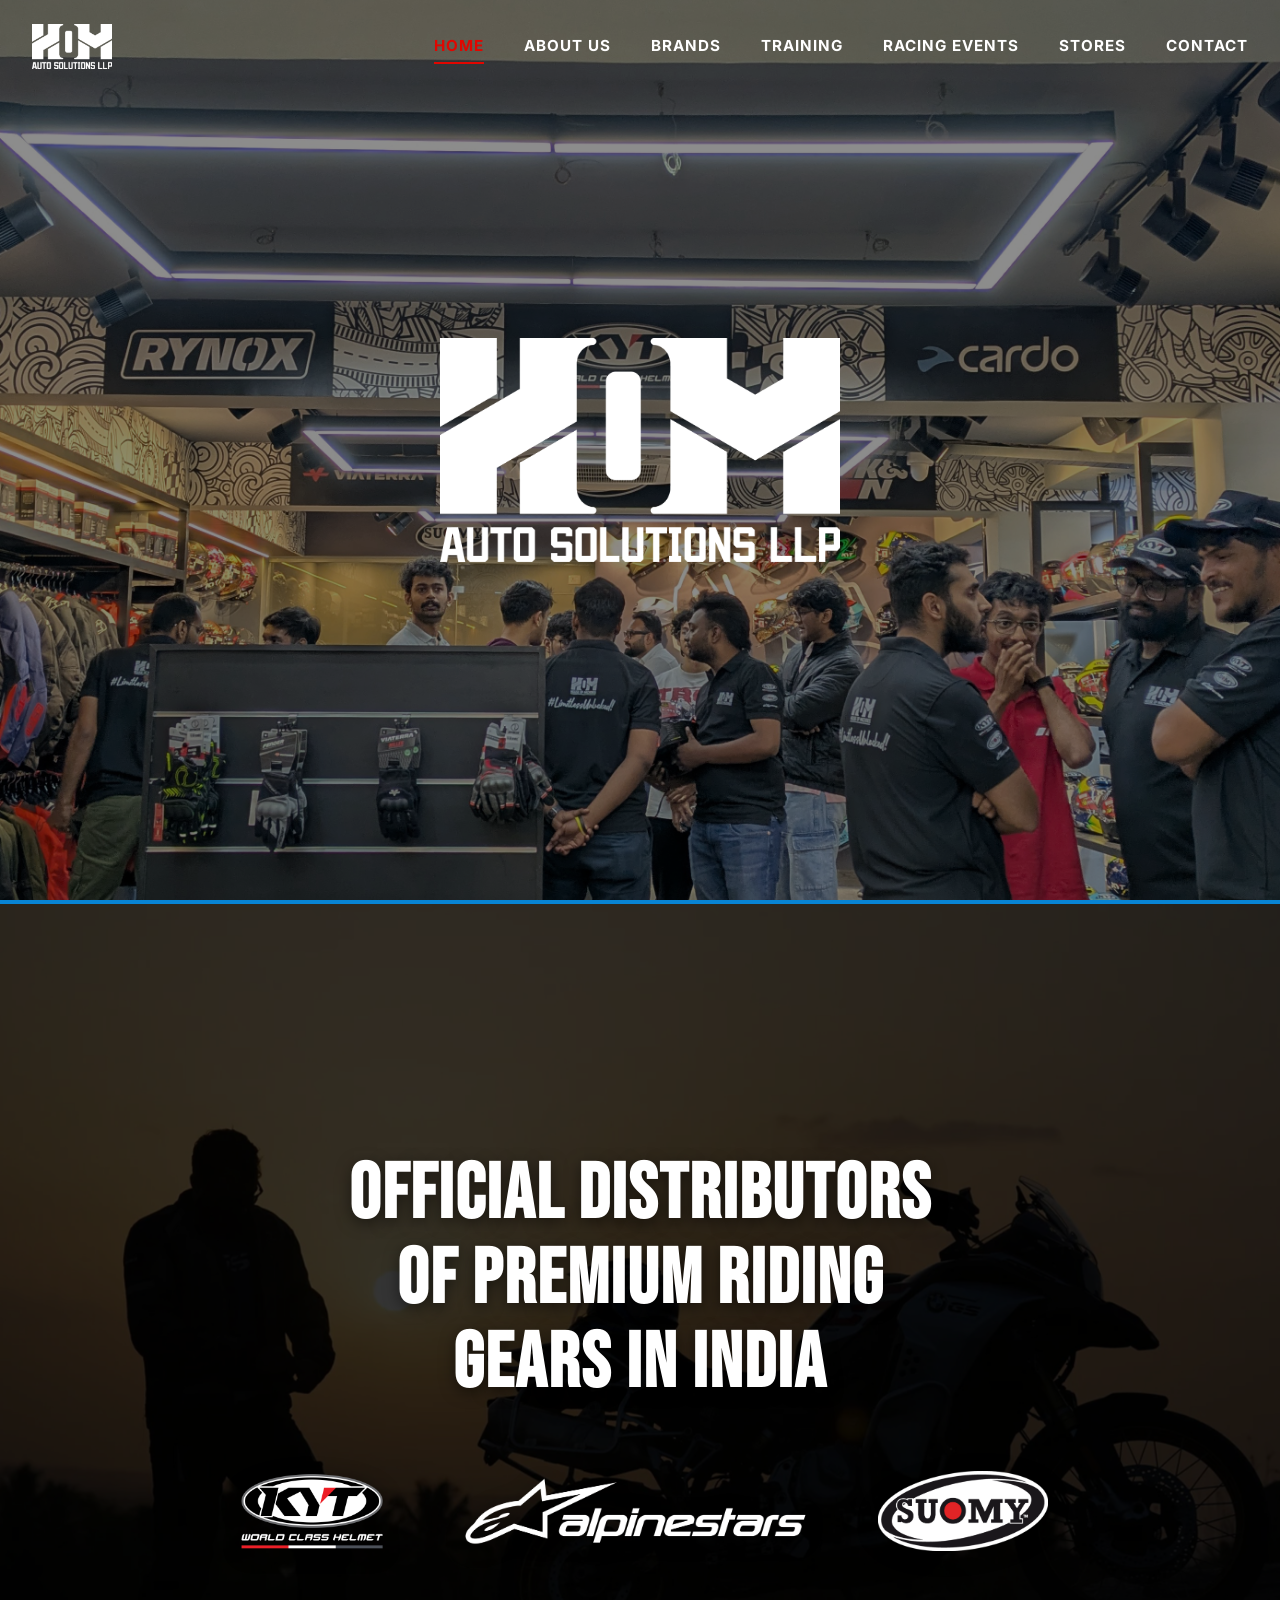
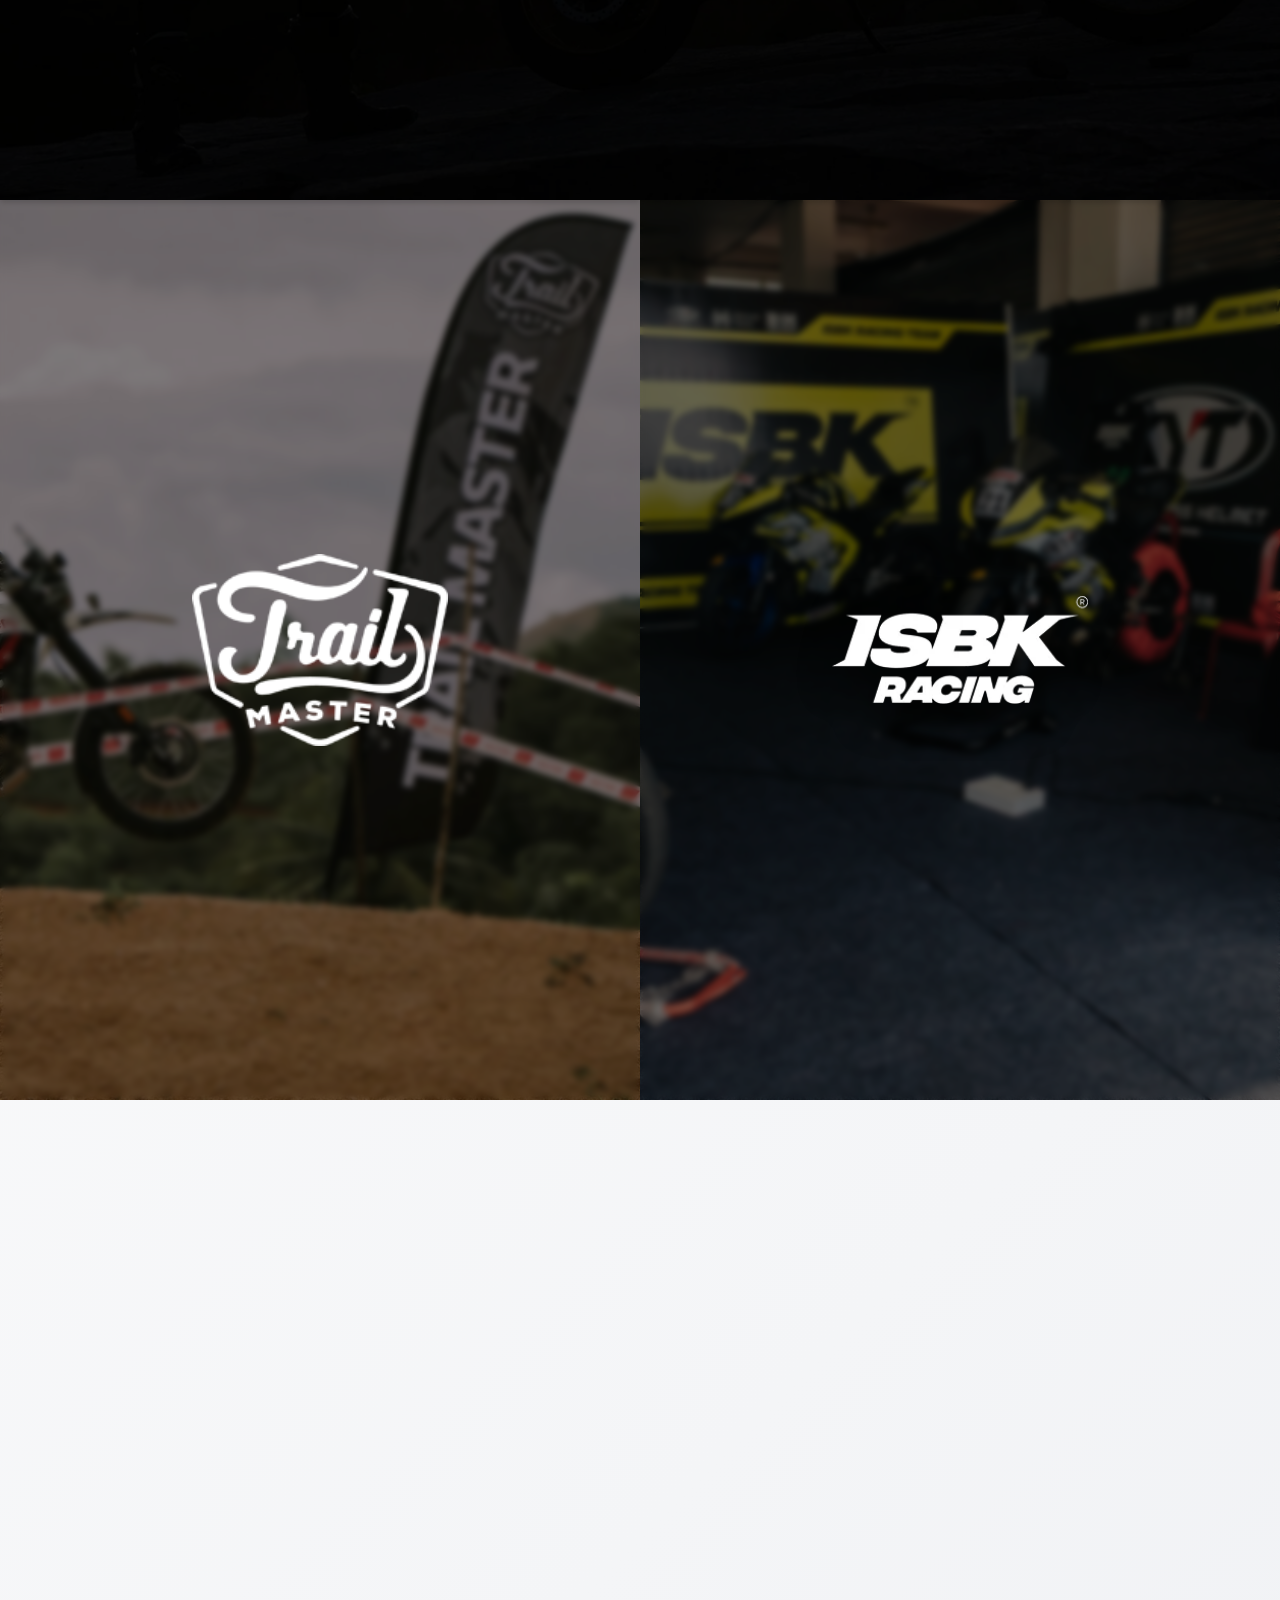
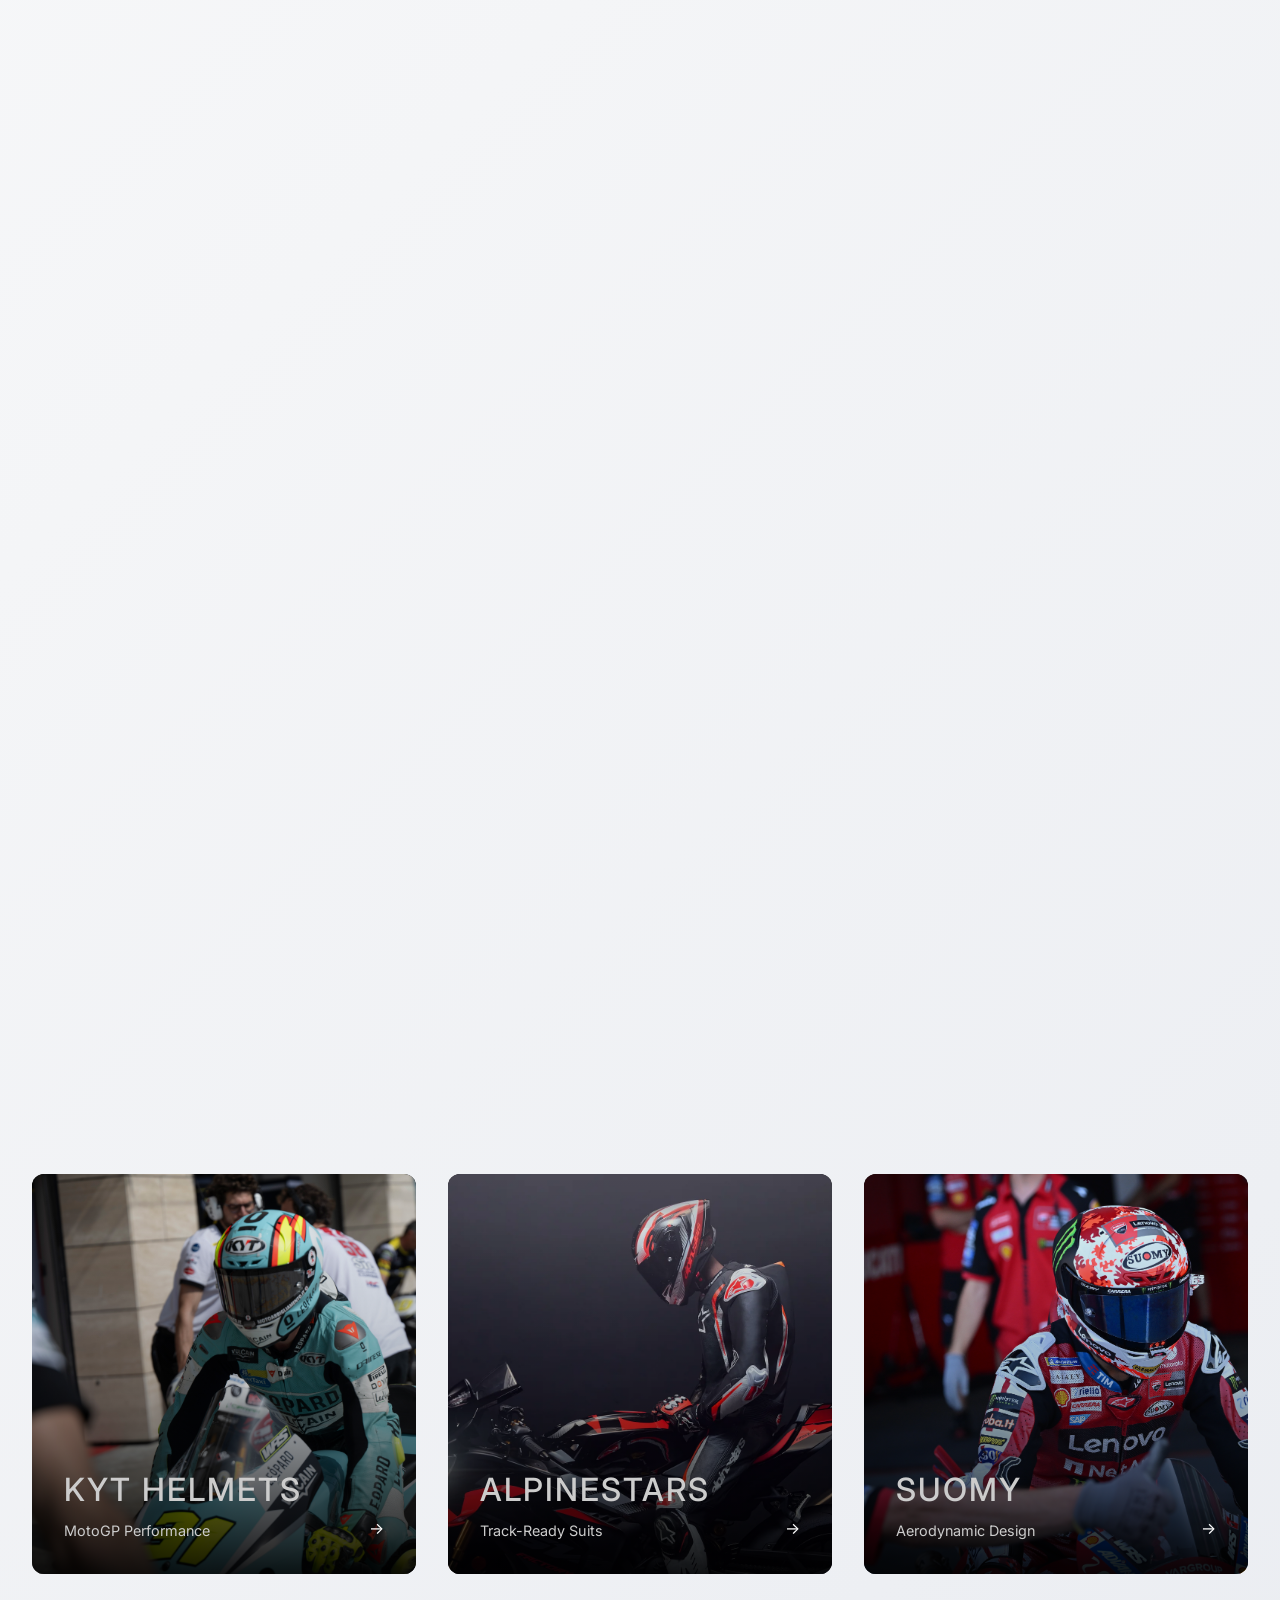
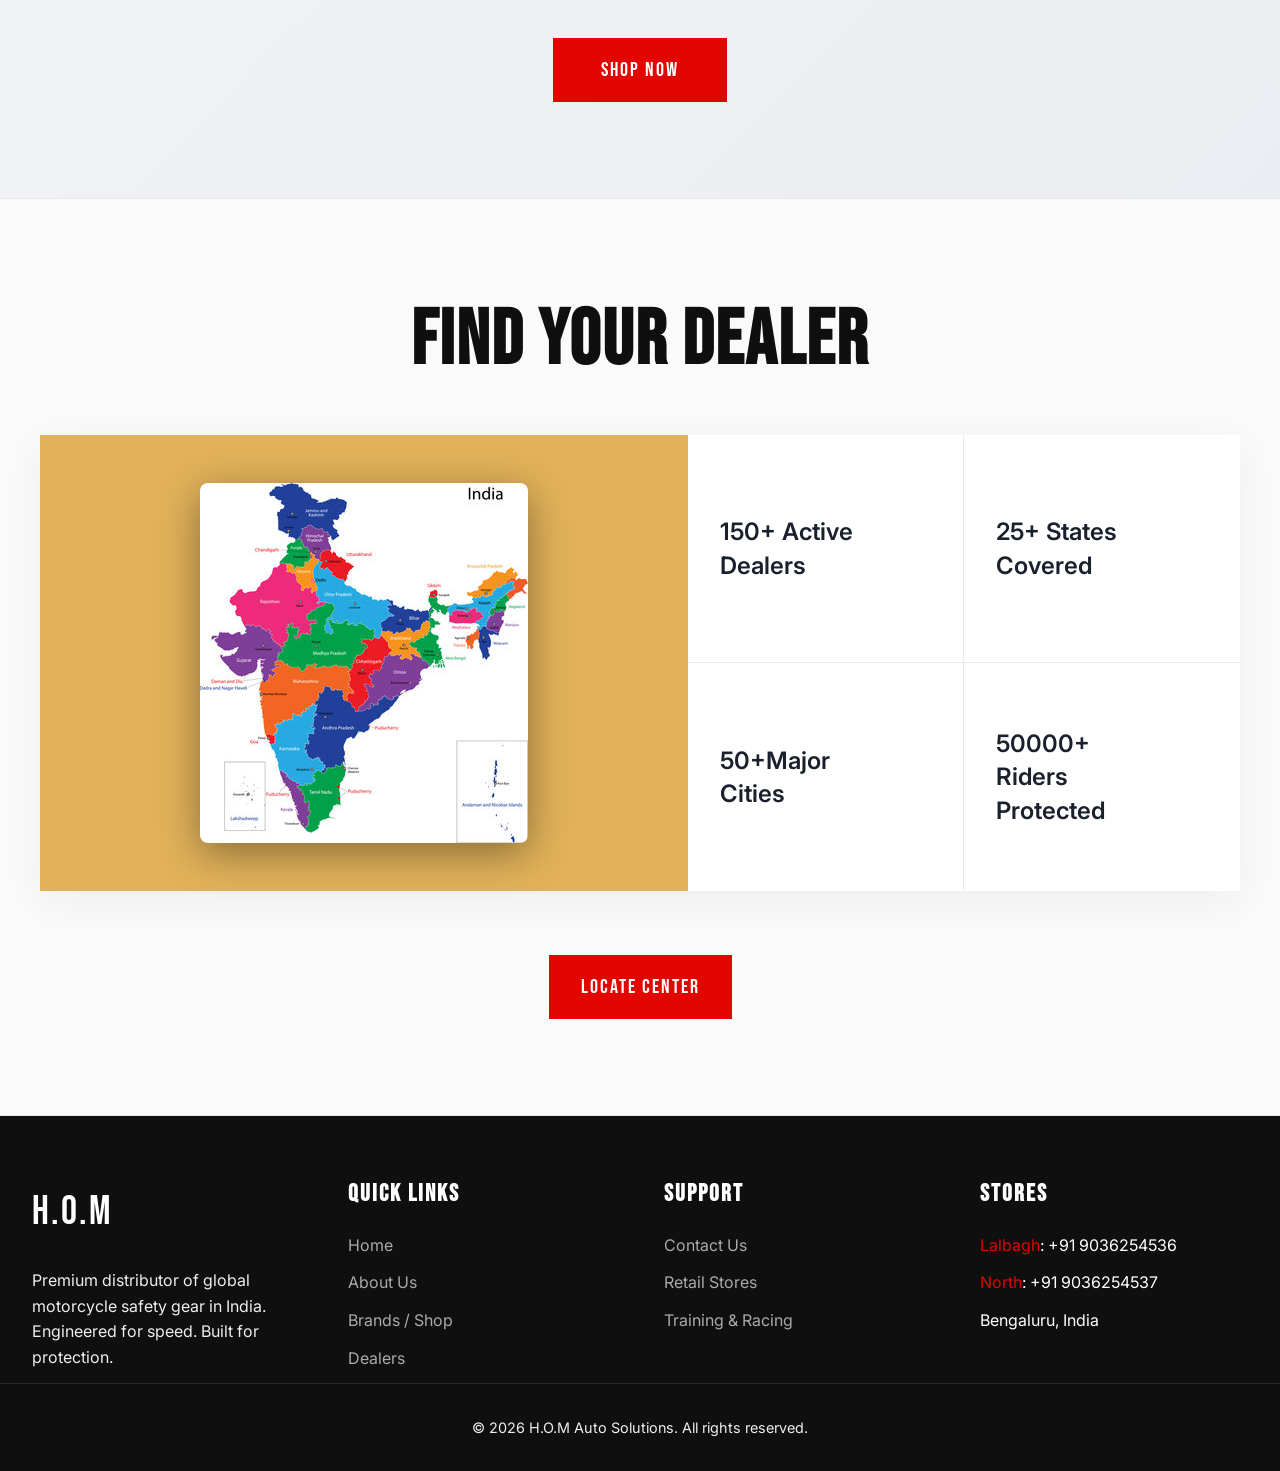
==== index.html @ 3425c8d1 "Initial HOM website upload" ====
<!DOCTYPE html>
<html lang="en">

<head>
  <meta charset="UTF-8">
  <meta name="viewport" content="width=device-width, initial-scale=1.0">
  <title>Premium Motorcycle Helmets & Riding Gear India | H.O.M Auto Solutions</title>
  <meta name="description"
    content="Official distributors of KYT helmets, Alpinestars gear, and premium motorcycle equipment in India.">
  <link rel="stylesheet" href="styles.css">
  <style>
    /* Exact Screenshot Clone Sections */

    /* 1. Hero / Store Image */
    .sc-hero {
      position: relative;
      height: 100vh;
      width: 100%;
      background: url('images/lalbagh.jpg') center/cover no-repeat;
      display: flex;
      align-items: center;
      justify-content: center;
    }

    .sc-hero::before {
      content: '';
      position: absolute;
      inset: 0;
      background: rgba(0, 0, 0, 0.45);
      /* Overlay */
    }

    .sc-hero-logo {
      position: relative;
      z-index: 2;
      width: clamp(200px, 40vw, 400px);
      animation: fadeIn 1s ease-out;
    }

    /* 2. Brand Statement */
    .sc-brand-statement {
      position: relative;
      height: 100vh;
      width: 100%;
      background: url('images/HP.jpg') center/cover no-repeat;
      display: flex;
      align-items: center;
      justify-content: center;
      flex-direction: column;
      border-top: 4px solid #0884d4;
      /* Small border matching image if needed, or omit. I'll omit to keep it clean, or use blue as seen in screenshot? Wait, blue border in screenshot 2? No, that's just the selection box of the screenshot tool. */
    }

    .sc-brand-statement::before {
      content: '';
      position: absolute;
      inset: 0;
      background: rgba(0, 0, 0, 0.795);
    }

    .sc-brand-content {
      position: relative;
      z-index: 2;
      text-align: center;
      padding: 0 2rem;
      width: 100%;
    }

    .sc-brand-content h2 {
      font-size: clamp(2.5rem, 6vw, 6rem);
      color: var(--pure-white);
      line-height: 1.1;
      margin-bottom: 4rem;
      text-shadow: 0 4px 15px rgba(0, 0, 0, 0.5);
    }

    .sc-brand-logos {
      display: flex;
      justify-content: center;
      align-items: center;
      gap: 4rem;
      flex-wrap: wrap;
    }

    .sc-brand-logos img {
      height: clamp(40px, 8vw, 80px);
      object-fit: contain;
      filter: drop-shadow(0 4px 10px rgba(0, 0, 0, 0.4));
    }

    /* 3. Split Features */
    .sc-split {
      position: relative;
      height: 100vh;
      width: 100%;
      display: grid;
      grid-template-columns: 1fr 1fr;
    }

    .sc-split-half {
      position: relative;
      background-size: cover;
      background-position: center;
      display: flex;
      align-items: center;
      justify-content: center;
    }

    .sc-split-half::before {
      content: '';
      position: absolute;
      inset: 0;
      background: rgba(0, 0, 0, 0.475);
      backdrop-filter: blur(3px);
    }

    /* Since the images themselves have the logos burned in, we just set the background */
    .sc-item-link {
      position: absolute;
      inset: 0;
      z-index: 5;
      display: flex;
      flex-direction: column;
      align-items: center;
      justify-content: center;
      text-decoration: none;
      transition: all 0.4s ease;
    }

    .sc-item-logo {
      width: clamp(150px, 20vw, 300px);
      height: auto;
      object-fit: contain;
      transition: transform 0.4s ease;
      filter: drop-shadow(0 10px 20px rgba(0, 0, 0, 0.5));
    }

    .sc-item-link:hover .sc-item-logo {
      transform: scale(1.1);
    }

    .sc-item-text {
      font-family: 'Bebas Neue', cursive;
      font-size: clamp(2rem, 5vw, 4rem);
      color: var(--pure-white);
      letter-spacing: 5px;
      text-transform: uppercase;
      text-shadow: 0 5px 15px rgba(0, 0, 0, 0.8);
      padding: 1rem 2rem;
      border: 2px solid var(--pure-white);
      transition: all 0.4s ease;
    }

    .sc-item-link:hover .sc-item-text {
      background: var(--pure-white);
      color: var(--matte-black);
      transform: scale(1.05);
    }

    .sc-split-half:hover::before {
      background: rgba(0, 0, 0, 0.6);
    }




    @media (max-width: 768px) {
      .sc-split {
        grid-template-columns: 1fr;
        height: auto;
      }

      .sc-split-half {
        height: 50vh;
      }

      .sc-brand-logos {
        gap: 2rem;
      }
    }

    /* Light Theme Below Sections */
    .light-divider {
      text-align: center;
      padding: 4rem 0 0;
    }

    .info-grid {
      display: grid;
      grid-template-columns: repeat(auto-fit, minmax(300px, 1fr));
      gap: 3rem;
      margin-top: 3rem;
    }

    @keyframes fadeIn {
      from {
        opacity: 0;
        transform: translateY(20px);
      }

      to {
        opacity: 1;
        transform: translateY(0);
      }
    }
  </style>
</head>

<body>

  <div id="header-placeholder"></div>


  <!-- SECTION 1: HERO (From Screenshot 1) -->
  <section class="sc-hero">
    <img src="images/hom_logo.png" alt="House of Machines" class="sc-hero-logo">
  </section>

  <!-- SECTION 2: BRAND STATEMENT (From Screenshot 2) -->
  <section class="sc-brand-statement">
    <div class="container sc-brand-content reveal">
      <h2>OFFICIAL DISTRIBUTORS<br>OF PREMIUM RIDING<br>GEARS IN INDIA</h2>

      <div class="sc-brand-logos">
        <img src="images/kyt.png" alt="KYT">
        <img src="images/ALPINESTARS-WHT (1).png" alt="Alpinestars">
        <img src="images/suomylogo.png" alt="Suomy">
      </div>
    </div>
  </section>

  <!-- SECTION 3: SPLIT FEATURES (From Screenshot 3) -->
  <section class="sc-split reveal">
    <div class="sc-split-half" style="background-image: url('images/tm.webp');">
      <a href="https://trailmaster.in/" target="_blank" class="sc-item-link">
        <img style="filter: invert();" src="images/trail-master-logo.webp" alt="Trail Master" class="sc-item-logo">
      </a>
    </div>
    <div class="sc-split-half" style="background-image: url('images/Isbkpit.jpg');">
      <a href="https://isbkracing.com/" target="_blank" class="sc-item-link">
        <img src="images/isbk-logo.webp" alt="ISBK Racing" class="sc-item-logo">
      </a>
    </div>
  </section>

  <!-- SECTION 4: IMPORTED BRANDS (White Background) -->
  <section class="premium-white-section section-padding reveal" style="background-color: var(--pure-white);">
    <div class="container">
      <div
        style="display: flex; justify-content: space-between; align-items: flex-end; margin-bottom: 4rem; border-bottom: 1px solid rgba(0,0,0,0.1); padding-bottom: 1rem;">
        <h2 class="section-title" style="margin: 0; text-align: left;">Imported Brands</h2>
        <a href="brands.html" class="arrow-link"
          style="color: var(--matte-black); font-weight: 600; text-transform: uppercase; letter-spacing: 2px;">View All
          Models &rarr;</a>
      </div>

      <div class="sleek-brands-grid">
        <div class="sleek-brand-card">
          <div
            style="height: 120px; display: flex; align-items: center; justify-content: flex-start; margin-bottom: 2rem;">
            <!-- Since KYT logo is already black, remove filters so it shows properly on white -->
            <img src="images/kyt.png" alt="KYT" style="height: 60px;">
          </div>
          <h4 style="font-size: 1.5rem; margin-bottom: 0.5rem; text-transform: uppercase; letter-spacing: 1px;">KYT
            Helmets</h4>
          <p style="color: var(--grey-text); margin-bottom: 2rem;">World Class Protection</p>
          <a target="_blank" href="https://houseofmachines.in/collections/kyt" class="arrow-link minimalist-link">Shop
            Now
            <span>&rarr;</span></a>
        </div>

        <div class="sleek-brand-card">
          <div
            style="height: 120px; display: flex; align-items: center; justify-content: flex-start; margin-bottom: 2rem;">
            <!-- ALPINESTARS WHT is white, so invert it to black -->
            <img src="images/ALPINESTARS-WHT (1).png" alt="Alpinestars" style="height: 60px; filter: invert(1);">
          </div>
          <h4 style="font-size: 1.5rem; margin-bottom: 0.5rem; text-transform: uppercase; letter-spacing: 1px;">
            Alpinestars</h4>
          <p style="color: var(--grey-text); margin-bottom: 2rem;">High Performance Racing Gear</p>
          <a target="_blank" href="https://houseofmachines.in/collections/alpinestars"
            class="arrow-link minimalist-link">Shop Now
            <span>&rarr;</span></a>
        </div>

        <div class="sleek-brand-card">
          <div
            style="height: 120px; display: flex; align-items: center; justify-content: flex-start; margin-bottom: 2rem;">
            <!-- Suomy logo is already black, remove filters -->
            <img src="images/suomylogo.png" alt="Suomy" style="height: 60px;">
          </div>
          <h4 style="font-size: 1.5rem; margin-bottom: 0.5rem; text-transform: uppercase; letter-spacing: 1px;">Suomy
          </h4>
          <p style="color: var(--grey-text); margin-bottom: 2rem;">Italian Aerodynamics</p>
          <a href="#" class="arrow-link minimalist-link">Coming Soon <span>&rarr;</span></a>
        </div>
      </div>
    </div>
  </section>

  <!-- SECTION 5: PRODUCT SHOWCASE (Dark Background) -->
  <section class="premium-dark-section reveal" style="background-color: var(--matte-black); color: var(--pure-white);">
    <div class="showcase-container">
      <div class="showcase-image" style="background-image: url('images/R1R.png');"></div>
      <div class="showcase-content">
        <div style="max-width: 500px;">
          <p
            style="color: var(--racing-red); font-weight: 600; letter-spacing: 2px; text-transform: uppercase; margin-bottom: 1rem;">
            Featured Model</p>
          <h2 class="heading-lg text-white" style="margin-bottom: 1rem;">R1R</h2>
          <p style="color: #aaaaaa; font-size: 1.1rem; line-height: 1.8; margin-bottom: 2.5rem;">Uncompromising track
            performance tailored for the street. Experience our latest drop of MotoGP certified protection gear,
            engineered to push the boundaries of aerodynamics and safety.</p>
          <a href="brands.html" class="btn btn-outline-white" style="padding: 1rem 3rem;">Build Yours</a>
        </div>
      </div>
    </div>
  </section>

  <!-- LIGHT THEME REMAINDER SECTIONS -->
  <div class="light-divider container reveal" style="text-align: center; padding: 6rem 0 2rem;">
    <h2 class="heading-lg">Discover <span class="text-red">Your Gear</span></h2>
  </div>

  <section class="container reveal" style="padding-bottom: 6rem;">
    <div class="discover-grid">

      <!-- KYT Discover Card -->
      <div class="discover-card">
        <div class="discover-bg" style="background-image: url('images/kyt-ecom.jpg');"></div>
        <div class="discover-overlay"></div>
        <div class="discover-content">
          <div class="discover-text">
            <h3 style=" color: #ccc; font-size: 2rem;">KYT Helmets</h3>
            <p style="color: #ccc; font-size: 0.9rem;">MotoGP Performance</p>
          </div>
          <a target="_blank" href="https://houseofmachines.in/collections/kyt">&rarr;</a>
        </div>
      </div>

      <!-- Alpinestars Discover Card -->
      <div class="discover-card">
        <!-- User mentioned they will add specific product photos later. Using existing placeholders -->
        <div class="discover-bg" style="background-image: url('images/alpinestar-ecom.webp');"></div>
        <div class="discover-overlay"></div>
        <div class="discover-content">
          <div class="discover-text">
            <h3 style=" color: #ccc; font-size: 2rem;">Alpinestars</h3>
            <p style=" color: #ccc; font-size: 0.9rem;">Track-Ready Suits</p>
          </div>
          <a target="_blank" href="https://houseofmachines.in/collections/alpinestars">&rarr;</a>
        </div>
      </div>

      <!-- Suomy Discover Card -->
      <div class="discover-card">
        <div class="discover-bg" style="background-image: url('images/suomy-ecom.jpg');"></div>
        <div class="discover-overlay"></div>
        <div class="discover-content">
          <div class="discover-text">
            <h3 style=" color: #ccc; font-size: 2rem;">Suomy</h3>
            <p style="color: #ccc; font-size: 0.9rem;">Aerodynamic Design</p>
          </div>
          <a href="#">&rarr;</a>
        </div>
      </div>

    </div>

    <!-- Shop Now Button Link to E-Comm -->
    <div style="text-align: center; margin-top: 4rem;">
      <a target="_blank" href="https://houseofmachines.in" class="btn btn-primary" style="padding: 1rem 3rem;">Shop
        Now</a>
      <!-- <p style="color: var(--grey-text); font-size: 0.9rem; margin-top: 1rem;">Directs to official HOM E-Commerce
        platform</p> -->
    </div>
  </section>

  <!-- SECTION 6: DEALER NETWORK (Map Grid) -->
  <section class="dealer-map-section section-padding reveal">
    <div class="container" style="text-align: center; margin-bottom: 3rem;">
      <h2 class="heading-lg" style="color: var(--matte-black);">Find Your Dealer</h2>
    </div>
    <div class="dealer-map-container">
      <div class="dealer-map-left">
        <!-- Placeholder for map image; user will likely supply specific map screenshot later -->
        <img src="images/India-locator-map.jpg" alt="India Dealer Map"
          style="border-radius: 8px; max-height: 400px; object-fit: cover;">
      </div>
      <div class="dealer-stats-grid">
        <div class="dealer-stat-box">
          <h4>150+ Active<br>Dealers</h4>
        </div>
        <div class="dealer-stat-box">
          <h4>25+ States<br>Covered</h4>
        </div>
        <div class="dealer-stat-box">
          <h4>50+Major<br>Cities</h4>
        </div>
        <div class="dealer-stat-box">
          <h4>50000+<br>Riders<br>Protected</h4>
        </div>
      </div>
    </div>
    <div style="text-align: center; margin-top: 4rem;">
      <a target="_blank" href="https://kytindia.com/store-locator" class="btn btn-primary">Locate Center</a>
    </div>
  </section>

  <!-- Footer -->
  <div id="footer-placeholder"></div>

  <script src="script.js"></script>
</body>

</html>
---- styles.css ----
/* 
 * H.O.M Auto Solutions Global Styles (Light Theme)
 * Colors: Light Gradient Background, Matte Black (#0F0F0F), Racing Red (#E10600), Pure White (#FFFFFF)
 * Typography: Bebas Neue (Headers), Inter (Body)
 */

@import url('https://fonts.googleapis.com/css2?family=Bebas+Neue&family=Inter:wght@300;400;500;600;700;800&display=swap');

:root {
  --light-bg: linear-gradient(135deg, #ffffff 0%, #f4f5f7 50%, #e6e9ef 100%);
  --matte-black: #0F0F0F;
  --racing-red: #E10600;
  --pure-white: #FFFFFF;
  --light-card: #FFFFFF;
  --carbon-grey: #111111;
  --border-color: rgba(0, 0, 0, 0.08);
  --grey-text: #555555;
  --transition-speed: 0.3s;
}

* {
  margin: 0;
  padding: 0;
  box-sizing: border-box;
}

html {
  scroll-behavior: smooth;
  font-family: 'Inter', sans-serif;
}

body {
  background: var(--light-bg);
  color: var(--matte-black);
  line-height: 1.6;
  overflow-x: hidden;
  min-height: 100vh;
}

a {
  text-decoration: none;
  color: inherit;
}

ul {
  list-style: none;
}

img {
  max-width: 100%;
  height: auto;
  display: block;
}

/* Typography Utilities */
h1,
h2,
h3,
h4,
h5,
h6,
.font-heading {
  font-family: 'Bebas Neue', cursive;
  text-transform: uppercase;
  letter-spacing: 2px;
  line-height: 1.2;
  color: var(--matte-black);
}

.text-red {
  color: var(--racing-red) !important;
}

.text-white {
  color: var(--pure-white) !important;
}

.text-grey {
  color: var(--grey-text) !important;
}

.text-black {
  color: var(--matte-black) !important;
}

.heading-xl {
  font-size: clamp(3.5rem, 8vw, 8.5rem);
  line-height: 1;
}

@media (max-width: 768px) {
  .heading-xl {
    font-size: clamp(2.5rem, 10vw, 3.8rem);
  }
}

.heading-lg {
  font-size: clamp(3rem, 6vw, 5.5rem);
}

.heading-md {
  font-size: clamp(2rem, 4.5vw, 3.5rem);
}

.section-title {
  font-family: 'Bebas Neue', cursive;
  font-size: clamp(2.5rem, 5vw, 4rem);
  text-transform: uppercase;
  letter-spacing: 3px;
  margin-bottom: 1rem;
  text-align: center;
}

/* Layout Utilities */
.container {
  width: 100%;
  max-width: 1440px;
  margin: 0 auto;
  padding: 0 2rem;
}

.section-padding {
  padding: 6rem 0;
}

@media (max-width: 768px) {
  .section-padding {
    padding: 4rem 0;
  }
}

/* Page Hero For Subpages */
.page-hero {
  position: relative;
  min-height: 60vh;
  width: 100%;
  background-size: cover;
  background-position: center;
  display: flex;
  align-items: center;
  justify-content: center;
  text-align: center;
  padding: 120px 0 80px;
}

.page-hero::before {
  content: '';
  position: absolute;
  inset: 0;
  background: rgba(0, 0, 0, 0.6);
  /* Dark overlay */
}

.page-hero-content {
  position: relative;
  z-index: 2;
  padding: 0 2rem;
  width: 100%;
  max-width: 1000px;
}

@media (max-width: 768px) {
  .page-hero {
    min-height: 80vh;
    padding: 140px 0 60px;
  }

  .page-hero-content {
    padding: 0 1.5rem;
    text-align: left;
  }

  .page-hero-content .btn {
    padding: 0.8rem 2rem;
    font-size: 1.1rem;
  }
}

.page-hero-content p {
  color: rgba(255, 255, 255, 0.8) !important;
  margin-top: 1.5rem;
  font-size: 1.25rem;
}

/* Split Image/Text Blocks */
.split-block {
  display: grid;
  grid-template-columns: 1fr 1fr;
  gap: 4rem;
  align-items: center;
}

@media (min-width: 769px) {
  .split-block.reverse {
    direction: rtl;
  }

  .split-block.reverse>* {
    direction: ltr;
  }
}

.split-image {
  height: 500px;
  background-color: var(--carbon-grey);
  background-size: cover;
  background-position: center;
  border-radius: 8px;
  box-shadow: 0 10px 30px rgba(0, 0, 0, 0.1);
}

@media (max-width: 768px) {
  .split-block {
    grid-template-columns: 1fr;
    gap: 2rem;
  }

  .split-image {
    height: 350px;
    grid-row: 1;
    /* Force image above text on mobile */
  }

  .split-text {
    grid-row: 2;
  }
}

/* Buttons */
.btn {
  display: inline-flex;
  align-items: center;
  justify-content: center;
  padding: 1rem 2rem;
  font-family: 'Bebas Neue', cursive;
  font-size: 1.25rem;
  letter-spacing: 2px;
  text-transform: uppercase;
  transition: all var(--transition-speed) ease;
  cursor: pointer;
  border: none;
}

.btn-primary {
  background-color: var(--racing-red);
  color: var(--pure-white);
}

.btn-primary:hover {
  background-color: #C00500;
  transform: translateY(-3px);
  box-shadow: 0 10px 20px rgba(225, 6, 0, 0.2);
}

.btn-outline {
  background-color: transparent;
  color: var(--matte-black);
  border: 2px solid var(--matte-black);
}

.btn-outline:hover {
  background-color: var(--matte-black);
  color: var(--pure-white);
  transform: translateY(-3px);
}

.btn-outline-white {
  background-color: transparent;
  color: var(--pure-white);
  border: 2px solid var(--pure-white);
}

.btn-outline-white:hover {
  background-color: var(--pure-white);
  color: var(--matte-black);
  transform: translateY(-3px);
}


/* Dark Section Modifier (For full screen image sections) */
.dark-section {
  color: var(--pure-white);
}

.dark-section h1,
.dark-section h2,
.dark-section h3,
.dark-section h4,
.dark-section h5,
.dark-section h6 {
  color: var(--pure-white);
}

.dark-section p {
  color: #eeeeee;
}

/* Navigation */
.navbar,
.navbar.inverse {
  position: absolute;
  top: 0;
  left: 0;
  width: 100%;
  padding: 1.5rem 0;
  z-index: 1000;
  transition: all var(--transition-speed) ease;
  background-color: transparent;
}

.navbar.scrolled {
  position: fixed;
  background-color: rgba(255, 255, 255, 0.95);
  backdrop-filter: blur(10px);
  padding: 1rem 0;
  border-bottom: 2px solid var(--racing-red);
  box-shadow: 0 4px 20px rgba(0, 0, 0, 0.05);
}

.navbar.scrolled .nav-logo img {
  filter: invert(1);
}

.navbar.scrolled .nav-links a {
  color: var(--matte-black);
}

.navbar.scrolled .mobile-menu-btn {
  color: var(--matte-black);
}

.nav-container {
  display: flex;
  justify-content: space-between;
  align-items: center;
}

.nav-logo h2 {
  font-size: 2.5rem;
  margin: 0;
  color: var(--pure-white);
  letter-spacing: 4px;
}

.nav-logo img {
  height: 45px;
  transition: filter var(--transition-speed), transform var(--transition-speed);
}

.nav-links {
  display: flex;
  gap: 2.5rem;
  align-items: center;
}

/* Base links are white for the transparent hero header */
.nav-links a {
  font-family: 'Inter', sans-serif;
  font-weight: 700;
  font-size: 0.95rem;
  text-transform: uppercase;
  letter-spacing: 1px;
  position: relative;
  transition: color var(--transition-speed) ease;
  color: var(--pure-white);
}

.navbar.inverse .nav-links a {
  color: var(--matte-black);
}

.navbar.inverse .nav-logo img {
  filter: invert(1);
}

.navbar.inverse .mobile-menu-btn {
  color: var(--matte-black);
}

.nav-links a::after {
  content: '';
  position: absolute;
  bottom: -5px;
  left: 0;
  width: 0%;
  height: 2px;
  background-color: var(--racing-red);
  transition: width var(--transition-speed) ease;
}

.nav-links a:hover,
.nav-links a.active {
  color: var(--racing-red);
}

.nav-links a:hover::after,
.nav-links a.active::after {
  width: 100%;
}

.mobile-menu-btn {
  display: none;
  background: none;
  border: none;
  color: var(--pure-white);
  font-size: 1.5rem;
  cursor: pointer;
}

@media (max-width: 992px) {
  .nav-links {
    position: fixed;
    top: 0;
    right: -100%;
    width: 300px;
    height: 100vh;
    background-color: var(--pure-white);
    flex-direction: column;
    justify-content: center;
    transition: right 0.4s ease;
    z-index: 999;
    box-shadow: -5px 0 20px rgba(0, 0, 0, 0.1);
  }

  .nav-links a {
    color: var(--matte-black);
    font-size: 1.25rem;
  }

  .nav-links.active {
    right: 0;
  }

  .mobile-menu-btn {
    display: block;
    z-index: 1001;
  }
}

/* Footer structure */
footer {
  background-color: var(--matte-black);
  color: var(--pure-white);
  padding: 4rem 0 2rem;
}

.footer-grid {
  display: grid;
  grid-template-columns: repeat(4, 1fr);
  gap: 3rem;
}

.footer-logo {
  font-family: 'Bebas Neue', cursive;
  font-size: 2.5rem;
  color: var(--pure-white);
  display: block;
  margin-bottom: 1.5rem;
  letter-spacing: 2px;
}

.footer-desc {
  color: #aaaaaa;
  line-height: 1.6;
  max-width: 300px;
}

@media (max-width: 900px) {
  .footer-grid {
    grid-template-columns: 1fr;
    gap: 3rem;
    text-align: left;
  }

  .footer-desc {
    margin: 0 0 2rem;
  }

  .footer-logo {
    margin: 0 0 1.5rem;
  }

  .footer-links ul {
    display: flex;
    flex-direction: column;
    align-items: flex-start;
  }
}

.footer-links h4 {
  font-size: 1.5rem;
  margin-bottom: 1.5rem;
  color: var(--pure-white);
}

.footer-links ul li {
  margin-bottom: 0.75rem;
}

.footer-links ul li a {
  color: #aaaaaa;
  transition: color var(--transition-speed) ease;
}

.footer-links ul li a:hover {
  color: var(--racing-red);
}

.footer-bottom {
  text-align: center;
  padding-top: 2rem;
  border-top: 1px solid rgba(255, 255, 255, 0.1);
  color: #aaaaaa;
  font-size: 0.9rem;
}

@media (max-width: 768px) {
  .footer-grid {
    grid-template-columns: 1fr;
    gap: 2rem;
  }
}

/* Racing Events Components */
.event-grid {
  display: grid;
  grid-template-columns: repeat(auto-fit, minmax(320px, 1fr));
  gap: 2rem;
}

.event-card {
  background: var(--pure-white);
  border: 1px solid var(--border-color);
  position: relative;
  transition: transform var(--transition-speed), box-shadow var(--transition-speed);
}

.event-card:hover {
  transform: translateY(-10px);
  box-shadow: 0 15px 40px rgba(0, 0, 0, 0.1);
}

.event-badge {
  position: absolute;
  top: 1rem;
  right: 1rem;
  background: var(--racing-red);
  color: var(--pure-white);
  padding: 0.4rem 1rem;
  font-family: 'Bebas Neue', cursive;
  font-size: 0.9rem;
  letter-spacing: 1px;
}

.event-info {
  padding: 2.5rem;
}

.event-meta {
  font-size: 0.85rem;
  color: var(--grey-text);
  margin-bottom: 1rem;
  text-transform: uppercase;
  letter-spacing: 1px;
}

/* Timeline */
.timeline {
  position: relative;
  max-width: 800px;
  margin: 0 auto;
  padding: 2rem 0;
}

.timeline::before {
  content: '';
  position: absolute;
  left: 50%;
  top: 0;
  bottom: 0;
  width: 2px;
  background: var(--border-color);
  transform: translateX(-50%);
}

.timeline-item {
  margin-bottom: 4rem;
  position: relative;
  width: 50%;
  padding: 0 3rem;
}

.timeline-item:nth-child(odd) {
  left: 0;
  text-align: right;
}

.timeline-item:nth-child(even) {
  left: 50%;
}

.timeline-dot {
  position: absolute;
  top: 0;
  width: 16px;
  height: 16px;
  background: var(--racing-red);
  border-radius: 50%;
  z-index: 2;
}

.timeline-item:nth-child(odd) .timeline-dot {
  right: -9px;
}

.timeline-item:nth-child(even) .timeline-dot {
  left: -8px;
}

.timeline-date {
  font-family: 'Bebas Neue', cursive;
  font-size: 1.5rem;
  color: var(--racing-red);
  margin-bottom: 0.5rem;
}

/* Achievement Cards */
.achievement-grid {
  display: grid;
  grid-template-columns: repeat(auto-fit, minmax(350px, 1fr));
  gap: 2.5rem;
}

.achievement-card {
  background: var(--pure-white);
  color: var(--matte-black);
  padding: 3rem;
  border: 1px solid var(--border-color);
  box-shadow: 0 10px 40px rgba(0, 0, 0, 0.06);
  border-left: 4px solid var(--racing-red);
  position: relative;
  overflow: hidden;
  border-radius: 8px;
}

.achievement-icon {
  font-size: 3rem;
  margin-bottom: 1.5rem;
}

.achievement-badge {
  display: inline-block;
  background: rgba(225, 6, 0, 0.1);
  color: var(--racing-red);
  padding: 0.2rem 1rem;
  font-size: 0.8rem;
  font-weight: 700;
  text-transform: uppercase;
  margin-bottom: 1rem;
  border: 1px solid var(--racing-red);
}

/* Masonry Gallery */
.masonry-gallery {
  display: grid;
  grid-template-columns: repeat(auto-fill, minmax(300px, 1fr));
  grid-auto-rows: 300px;
  gap: 1.5rem;
}

.gallery-item {
  position: relative;
  overflow: hidden;
  border-radius: 4px;
}

.gallery-item.tall {
  grid-row: span 2;
}

.gallery-item.wide {
  grid-column: span 2;
}

.gallery-item img {
  width: 100%;
  height: 100%;
  object-fit: cover;
  transition: transform 0.6s cubic-bezier(0.5, 0, 0, 1);
}

.gallery-item:hover img {
  transform: scale(1.1);
}

.gallery-overlay {
  position: absolute;
  inset: 0;
  background: rgba(0, 0, 0, 0.5);
  opacity: 0;
  transition: opacity 0.3s;
  display: flex;
  align-items: center;
  justify-content: center;
  color: var(--pure-white);
  font-size: 2rem;
}

.gallery-item:hover .gallery-overlay {
  opacity: 1;
}

/* Highlights Scroll (Mobile) */
@media (max-width: 768px) {
  .highlights-scroll {
    display: flex;
    overflow-x: auto;
    scroll-snap-type: x mandatory;
    gap: 1.5rem;
    padding-bottom: 2rem;
    margin-right: -1.5rem;
  }

  .highlights-scroll .card {
    min-width: 85%;
    scroll-snap-align: start;
  }

  .timeline::before {
    left: 20px;
  }

  .timeline-item {
    width: 100%;
    left: 0 !important;
    padding-left: 50px;
    text-align: left !important;
  }

  .timeline-dot {
    left: 11px !important;
  }
}

/* Animations */
.reveal {
  opacity: 0;
  transform: translateY(30px);
  transition: all 0.8s cubic-bezier(0.5, 0, 0, 1);
}

.reveal.active {
  opacity: 1;
  transform: translateY(0);
}

/* Card components for Light Theme */
.light-card {
  background-color: var(--light-card);
  border-radius: 8px;
  padding: 2.5rem;
  box-shadow: 0 10px 40px rgba(0, 0, 0, 0.06);
  border: 1px solid var(--border-color);
  transition: transform var(--transition-speed), box-shadow var(--transition-speed), border-color var(--transition-speed);
}

.light-card:hover {
  transform: translateY(-5px);
  box-shadow: 0 15px 50px rgba(0, 0, 0, 0.1);
  border-color: rgba(225, 6, 0, 0.3);
}

/* Make headers inverse when on light pages without dark heroes */
.navbar.inverse {
  border-bottom: 1px solid var(--border-color);
  transition: background-color var(--transition-speed), border-color var(--transition-speed);
}

.navbar.scrolled.inverse {
  background-color: rgba(255, 255, 255, 0.98);
  border-bottom: 2px solid var(--racing-red);
}

.navbar.scrolled.inverse .nav-logo img {
  filter: invert(1);
}

.navbar.scrolled.inverse .nav-links a {
  color: var(--matte-black);
}

/* Brands Section with Images */
.brand-image-card {
  background: var(--pure-white);
  padding: 0;
  overflow: hidden;
  text-align: center;
  border: 1px solid var(--border-color);
  transition: all var(--transition-speed);
}

/* Testimonials Slider */
.testimonial-slider {
  padding: 4rem 1rem !important;
  overflow: visible !important;
}

.testimonial-card {
  background: var(--pure-white);
  padding: 3rem;
  border-radius: 12px;
  box-shadow: 0 10px 30px rgba(0, 0, 0, 0.05);
  border: 1px solid var(--border-color);
  text-align: center;
  transition: all 0.5s cubic-bezier(0.4, 0, 0.2, 1);
  opacity: 0.4;
  transform: scale(0.85);
  height: 100%;
  display: flex;
  flex-direction: column;
  justify-content: center;
}

/* Middle slide focus */
.swiper-slide-active .testimonial-card {
  opacity: 1;
  transform: scale(1.1);
  box-shadow: 0 20px 50px rgba(225, 6, 0, 0.15);
  border-color: rgba(225, 6, 0, 0.3);
  z-index: 10;
}

.stars {
  color: #FFD700;
  font-size: 1.25rem;
  margin-bottom: 1.5rem;
}

.testimonial-text {
  font-size: 1.1rem;
  color: var(--grey-text);
  font-style: italic;
  margin-bottom: 2rem;
  line-height: 1.8;
}

.testimonial-author {
  display: flex;
  flex-direction: column;
  gap: 0.25rem;
}

.author-name {
  font-family: 'Bebas Neue', cursive;
  font-size: 1.4rem;
  color: var(--matte-black);
  letter-spacing: 1px;
}

.author-meta {
  font-size: 0.85rem;
  color: var(--racing-red);
  font-weight: 600;
  text-transform: uppercase;
}

/* Swiper navigation custom styles */
.testimonial-slider .swiper-button-next,
.testimonial-slider .swiper-button-prev {
  color: var(--racing-red);
  background: var(--pure-white);
  width: 50px;
  height: 50px;
  border-radius: 50%;
  box-shadow: 0 5px 15px rgba(0, 0, 0, 0.1);
  transition: all 0.3s ease;
}

.testimonial-slider .swiper-button-next:after,
.testimonial-slider .swiper-button-prev:after {
  font-size: 1.5rem;
  font-weight: bold;
}

.testimonial-slider .swiper-button-next:hover,
.testimonial-slider .swiper-button-prev:hover {
  background: var(--racing-red);
  color: var(--pure-white);
}

.testimonial-slider .swiper-pagination-bullet-active {
  background: var(--racing-red);
}

@media (max-width: 768px) {

  .testimonial-slider .swiper-button-next,
  .testimonial-slider .swiper-button-prev {
    display: none;
    /* Hide arrows on mobile if using touch slider, but user requested arrows */
  }

  /* Show arrows on mobile as requested */
  .testimonial-slider .swiper-button-next,
  .testimonial-slider .swiper-button-prev {
    display: flex;
    width: 40px;
    height: 40px;
  }

  .testimonial-slider .swiper-button-next:after,
  .testimonial-slider .swiper-button-prev:after {
    font-size: 1.2rem;
  }

  .testimonial-card {
    opacity: 1;
    transform: scale(1);
    padding: 2rem;
  }

  .swiper-slide-active .testimonial-card {
    transform: scale(1);
  }
}

.brand-image-card .image-wrapper {
  height: 200px;
  background: #f9f9f9;
  display: flex;
  align-items: center;
  justify-content: center;
  padding: 2rem;
  transition: background 0.3s;
}

.brand-image-card .image-wrapper img {
  max-height: 100%;
  max-width: 100%;
  object-fit: contain;
  transition: transform 0.5s ease;
}

.brand-image-card:hover .image-wrapper img {
  transform: scale(1.1);
}

.brand-image-card .brand-details {
  padding: 2rem;
  border-top: 1px solid var(--border-color);
}

/* Premium Automotive Sections */
.premium-white-section {
  background-color: var(--pure-white);
  color: var(--matte-black);
}

.sleek-brands-grid {
  display: grid;
  grid-template-columns: repeat(auto-fit, minmax(300px, 1fr));
  gap: 3rem;
}

.sleek-brand-card {
  padding: 2rem 0;
  transition: transform var(--transition-speed);
}

.sleek-brand-card:hover {
  transform: translateY(-5px);
}

.arrow-link {
  display: inline-flex;
  align-items: center;
  font-family: 'Inter', sans-serif;
  font-weight: 600;
  font-size: 0.95rem;
  color: var(--matte-black);
  text-transform: uppercase;
  letter-spacing: 1px;
  transition: color var(--transition-speed);
}

.arrow-link span {
  margin-left: 0.5rem;
  transition: transform var(--transition-speed);
}

.arrow-link:hover {
  color: var(--racing-red);
}

.arrow-link:hover span {
  transform: translateX(5px);
}

.minimalist-link:hover {
  border-color: var(--racing-red);
}

/* Featured Brand Row (Brands Page) */
.featured-brand-row {
  display: flex;
  align-items: center;
  gap: 4rem;
  margin-bottom: 6rem;
}

.featured-brand-row:nth-child(even) {
  flex-direction: row-reverse;
}

.featured-brand-image {
  flex: 1;
  height: 450px;
  background-color: var(--carbon-grey);
  background-size: cover;
  background-position: center;
  border-radius: 8px;
  box-shadow: 0 10px 30px rgba(0, 0, 0, 0.1);
}

.featured-brand-content {
  flex: 1;
}

@media (max-width: 992px) {
  .featured-brand-row {
    gap: 2rem;
  }
}

@media (max-width: 768px) {

  .featured-brand-row,
  .featured-brand-row:nth-child(even) {
    flex-direction: column;
    gap: 2.5rem;
    text-align: center;
  }

  .featured-brand-image {
    width: 100%;
    height: 320px;
  }
}

.premium-dark-section {
  background-color: var(--matte-black);
  color: var(--pure-white);
}

.showcase-container {
  display: grid;
  grid-template-columns: 1fr 1fr;
  min-height: 80vh;
  overflow: hidden;
}

@media (max-width: 992px) {
  .showcase-container {
    grid-template-columns: 1fr;
    min-height: auto;
  }

  .showcase-image {
    min-height: 350px;
    margin: 1rem;
  }

  .showcase-content {
    padding: 4rem 2rem;
    text-align: center;
    align-items: center;
  }
}

.showcase-image {
  background-size: contain;
  background-repeat: no-repeat;
  background-position: center;
  min-height: 500px;
  background-color: #0c0c0c;
  margin: 2rem;
}

.showcase-content {
  display: flex;
  flex-direction: column;
  justify-content: center;
  padding: 6rem 4rem;
}

/* Stats Grid Utility */
.responsive-stats-grid {
  display: grid;
  grid-template-columns: repeat(3, 1fr);
  gap: 2rem;
}

@media (max-width: 768px) {
  .responsive-stats-grid {
    grid-template-columns: 1fr;
    gap: 3rem;
  }
}

/* Store Blocks */
.store-showcase {
  display: grid;
  grid-template-columns: 1fr;
  gap: 4rem;
  margin: 4rem 0;
}

.store-block {
  display: grid;
  grid-template-columns: 1fr 1fr;
  background: var(--pure-white);
  border: 1px solid var(--border-color);
  overflow: hidden;
  box-shadow: 0 10px 40px rgba(0, 0, 0, 0.06);
  border-radius: 12px;
}

.store-image {
  background-size: cover;
  background-position: center;
  min-height: 400px;
}

.store-info {
  padding: 4rem;
  display: flex;
  flex-direction: column;
  justify-content: center;
}

.store-info h2 {
  font-size: 3.5rem;
  margin-bottom: 0.5rem;
  color: var(--matte-black);
}

.store-info h3 {
  font-size: 1.5rem;
  color: var(--racing-red);
  margin-bottom: 2rem;
  letter-spacing: 2px;
}

.info-row {
  display: flex;
  margin-bottom: 1.5rem;
  align-items: flex-start;
}

.info-row .icon {
  font-size: 1.5rem;
  margin-right: 1.5rem;
  color: var(--grey-text);
}

.info-row p {
  color: var(--matte-black);
  font-size: 1.1rem;
  margin: 0;
}

@media (max-width: 900px) {
  .store-block {
    grid-template-columns: 1fr;
  }

  .store-info {
    padding: 2.5rem;
    text-align: center;
    align-items: center;
  }

  .info-row {
    flex-direction: column;
    align-items: center;
    text-align: center;
  }

  .info-row .icon {
    margin-right: 0;
    margin-bottom: 0.5rem;
  }

  .store-image {
    height: 300px;
    min-height: auto;
  }
}

/* Discover Image Cards */
.discover-grid {
  display: grid;
  grid-template-columns: repeat(3, 1fr);
  gap: 2rem;
  margin-top: 3rem;
}

@media (max-width: 768px) {
  .discover-grid {
    display: flex;
    overflow-x: auto;
    scroll-snap-type: x mandatory;
    gap: 1.5rem;
    padding-bottom: 2rem;
    margin-right: -2rem;
    /* Bleed to edge */
    margin-left: -2rem;
    /* Bleed to edge */
    padding-right: 2rem;
    padding-left: 2rem;
    scrollbar-width: none;
    /* Hide scrollbar Firefox */
  }

  .discover-grid::-webkit-scrollbar {
    display: none;
    /* Hide scrollbar Chrome/Safari */
  }
}

.discover-card {
  position: relative;
  border-radius: 12px;
  overflow: hidden;
  height: 400px;
  background-color: var(--matte-black);
  display: flex;
  align-items: flex-end;
  transition: transform var(--transition-speed);
}

@media (max-width: 768px) {
  .discover-card {
    min-width: 85%;
    scroll-snap-align: center;
    height: 350px;
  }
}

.discover-card:hover {
  transform: translateY(-5px);
}

/* Base states for images / overlays */
.discover-bg {
  position: absolute;
  top: 0;
  left: 0;
  width: 100%;
  height: 100%;
  background-size: cover;
  background-position: center;
  transition: transform 0.6s ease;
  z-index: 1;
}

.discover-overlay {
  position: absolute;
  top: 0;
  left: 0;
  width: 100%;
  height: 100%;
  background: linear-gradient(to top, rgba(0, 0, 0, 0.9) 0%, rgba(0, 0, 0, 0.2) 50%, transparent 100%);
  z-index: 2;
}

.discover-card:hover .discover-bg {
  transform: scale(1.05);
}

.discover-content {
  position: relative;
  z-index: 3;
  padding: 2rem;
  width: 100%;
  color: var(--pure-white);
  display: flex;
  justify-content: space-between;
  align-items: flex-end;
}

.discover-text h3 {
  font-family: 'Inter', sans-serif;
  font-size: 1.25rem;
  font-weight: 500;
  margin-bottom: 0.5rem;
  line-height: 1.3;
}

/* Contact Section */
.contact-section {
  display: grid;
  grid-template-columns: 1fr 1fr;
  gap: 4rem;
  margin: 4rem 0;
  align-items: start;
}

.contact-info,
.contact-form {
  background-color: var(--pure-white);
  padding: 4rem;
  border: 1px solid var(--border-color);
  box-shadow: 0 10px 40px rgba(0, 0, 0, 0.06);
  border-radius: 12px;
}

.contact-form {
  border-top: 4px solid var(--racing-red);
}

.info-block {
  margin-bottom: 3rem;
}

.info-block h3 {
  font-size: 1.5rem;
  color: var(--racing-red);
  margin-bottom: 1rem;
  letter-spacing: 1px;
}

.info-block p {
  color: var(--matte-black);
  font-size: 1.1rem;
  margin-bottom: 0.5rem;
}

.form-group {
  margin-bottom: 2rem;
}

.form-group label {
  display: block;
  margin-bottom: 0.5rem;
  color: var(--matte-black);
  font-weight: 500;
}

.form-control {
  width: 100%;
  padding: 1rem 1.5rem;
  background-color: #f9f9f9;
  border: 1px solid var(--border-color);
  color: var(--matte-black);
  font-family: 'Inter', sans-serif;
  font-size: 1rem;
  transition: border-color var(--transition-speed);
}

.form-control:focus {
  outline: none;
  border-color: var(--racing-red);
  background-color: rgba(255, 255, 255, 0.1);
}

textarea.form-control {
  resize: vertical;
  min-height: 150px;
}

@media (max-width: 900px) {
  .contact-section {
    grid-template-columns: 1fr;
    gap: 2rem;
  }

  .contact-info,
  .contact-form {
    padding: 2.5rem;
  }

  .contact-info {
    text-align: center;
  }
}

.discover-card:hover .discover-content a {
  background-color: var(--racing-red);
}

@media (max-width: 900px) {
  .showcase-container {
    grid-template-columns: 1fr;
  }

  .showcase-content {
    padding: 4rem 2rem;

    .discover-grid {
      grid-template-columns: 1fr;
    }
  }
}

.dealer-map-section {
  background-color: #FAFAFA;
  /* Light grid bg from screenshot */
  border-top: 1px solid var(--border-color);
  border-bottom: 1px solid var(--border-color);
}

.dealer-map-container {
  display: flex;
  max-width: 1200px;
  margin: 0 auto;
  background-color: var(--pure-white);
  box-shadow: 0 10px 40px rgba(0, 0, 0, 0.05);
}

.dealer-map-left {
  flex: 1;
  background-color: #E2B25A;
  /* Gold/Mustard background from screenshot */
  display: flex;
  align-items: center;
  justify-content: center;
  padding: 3rem;
}

.dealer-map-left img {
  max-width: 100%;
  filter: drop-shadow(0 10px 20px rgba(0, 0, 0, 0.4));
}

.dealer-stats-grid {
  flex: 1;
  display: grid;
  grid-template-columns: 1fr 1fr;
  grid-template-rows: 1fr 1fr;
  background-color: var(--pure-white);
}

.dealer-stat-box {
  padding: 3rem 2rem;
  display: flex;
  flex-direction: column;
  justify-content: center;
  border-right: 1px solid rgba(0, 0, 0, 0.08);
  border-bottom: 1px solid rgba(0, 0, 0, 0.08);
}

.dealer-stat-box:nth-child(even) {
  border-right: none;
}

.dealer-stat-box:nth-child(3),
.dealer-stat-box:nth-child(4) {
  border-bottom: none;
}

.dealer-stat-box h4 {
  font-family: 'Inter', serif;
  /* Use serif-like or elegant font as per screenshot */
  font-size: 1.5rem;
  font-weight: 600;
  color: #1a202c;
  line-height: 1.4;
  text-transform: none;
  /* Not all caps */
  letter-spacing: normal;
}

@media (max-width: 900px) {
  .dealer-map-container {
    flex-direction: column;
  }

  .dealer-stats-grid {
    grid-template-columns: 1fr;
  }

  .dealer-stat-box {
    border-right: none;
    border-bottom: 1px solid rgba(0, 0, 0, 0.08);
  }
}
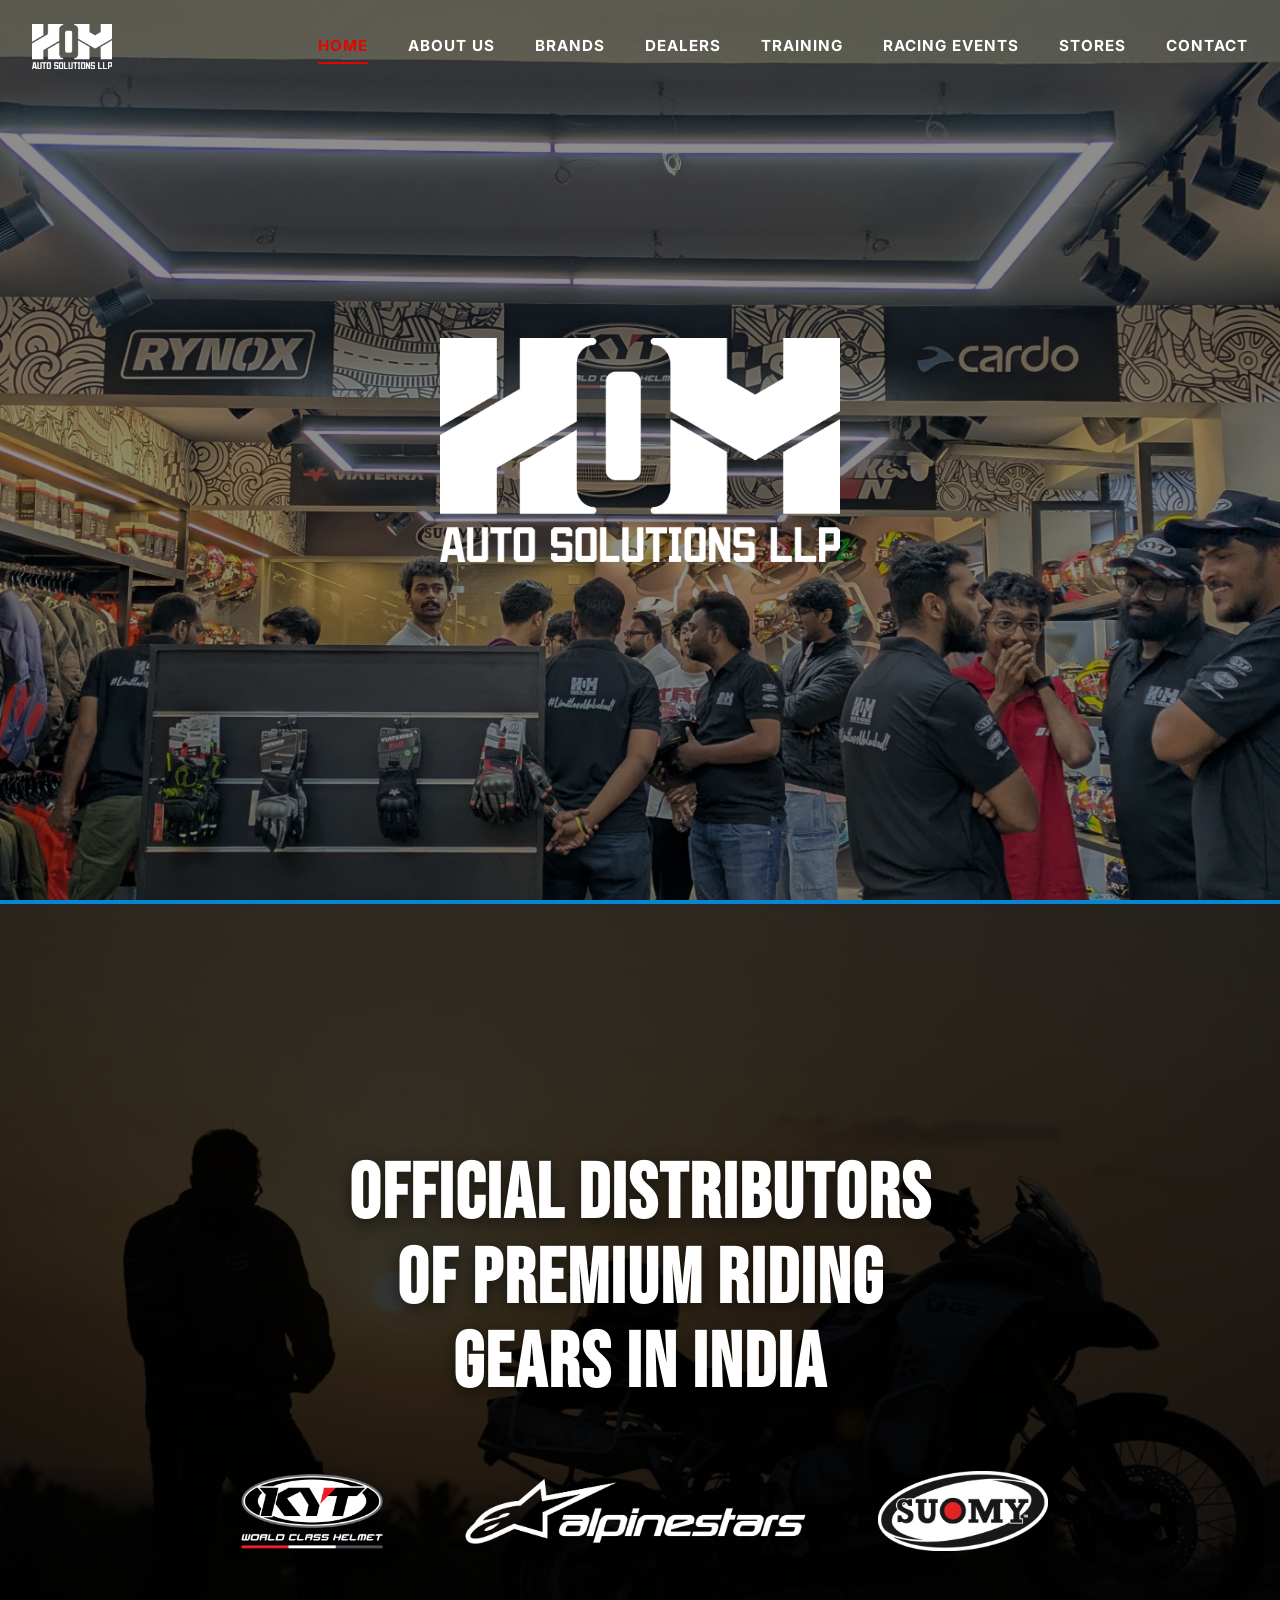
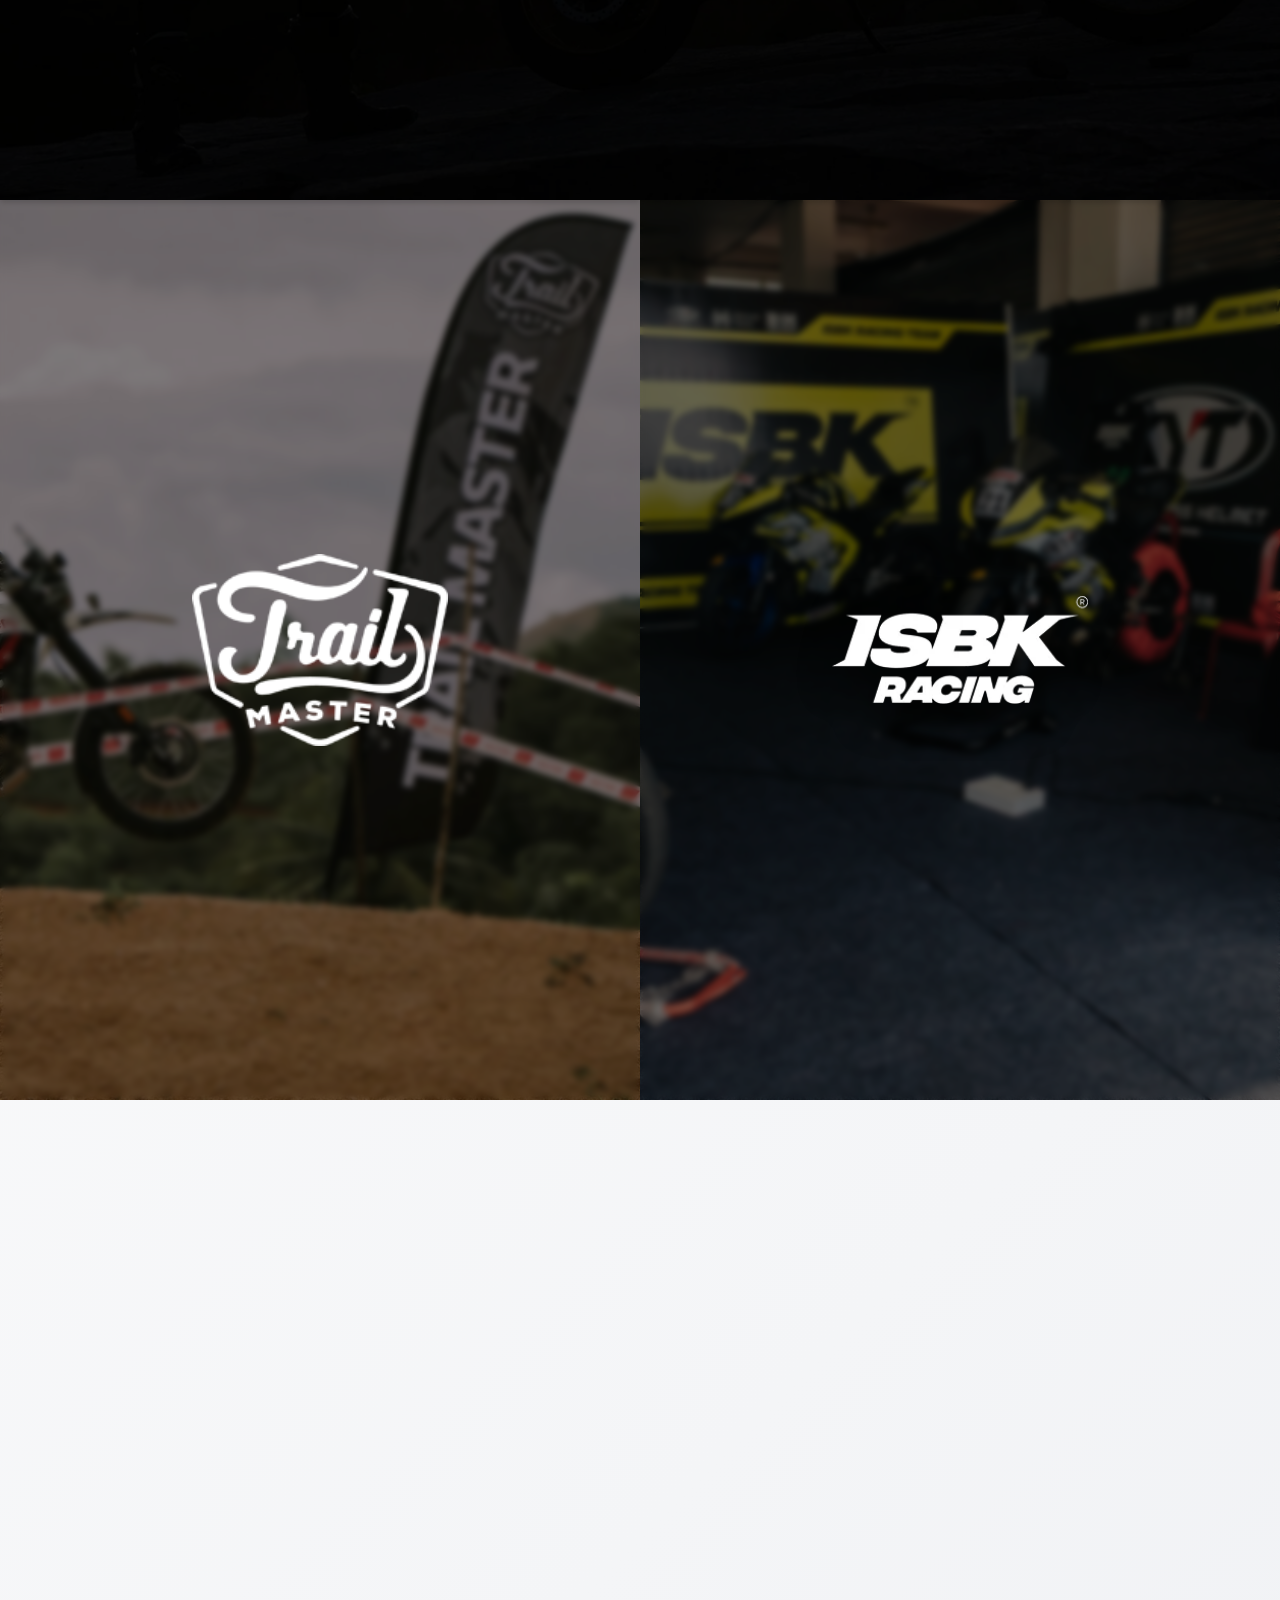
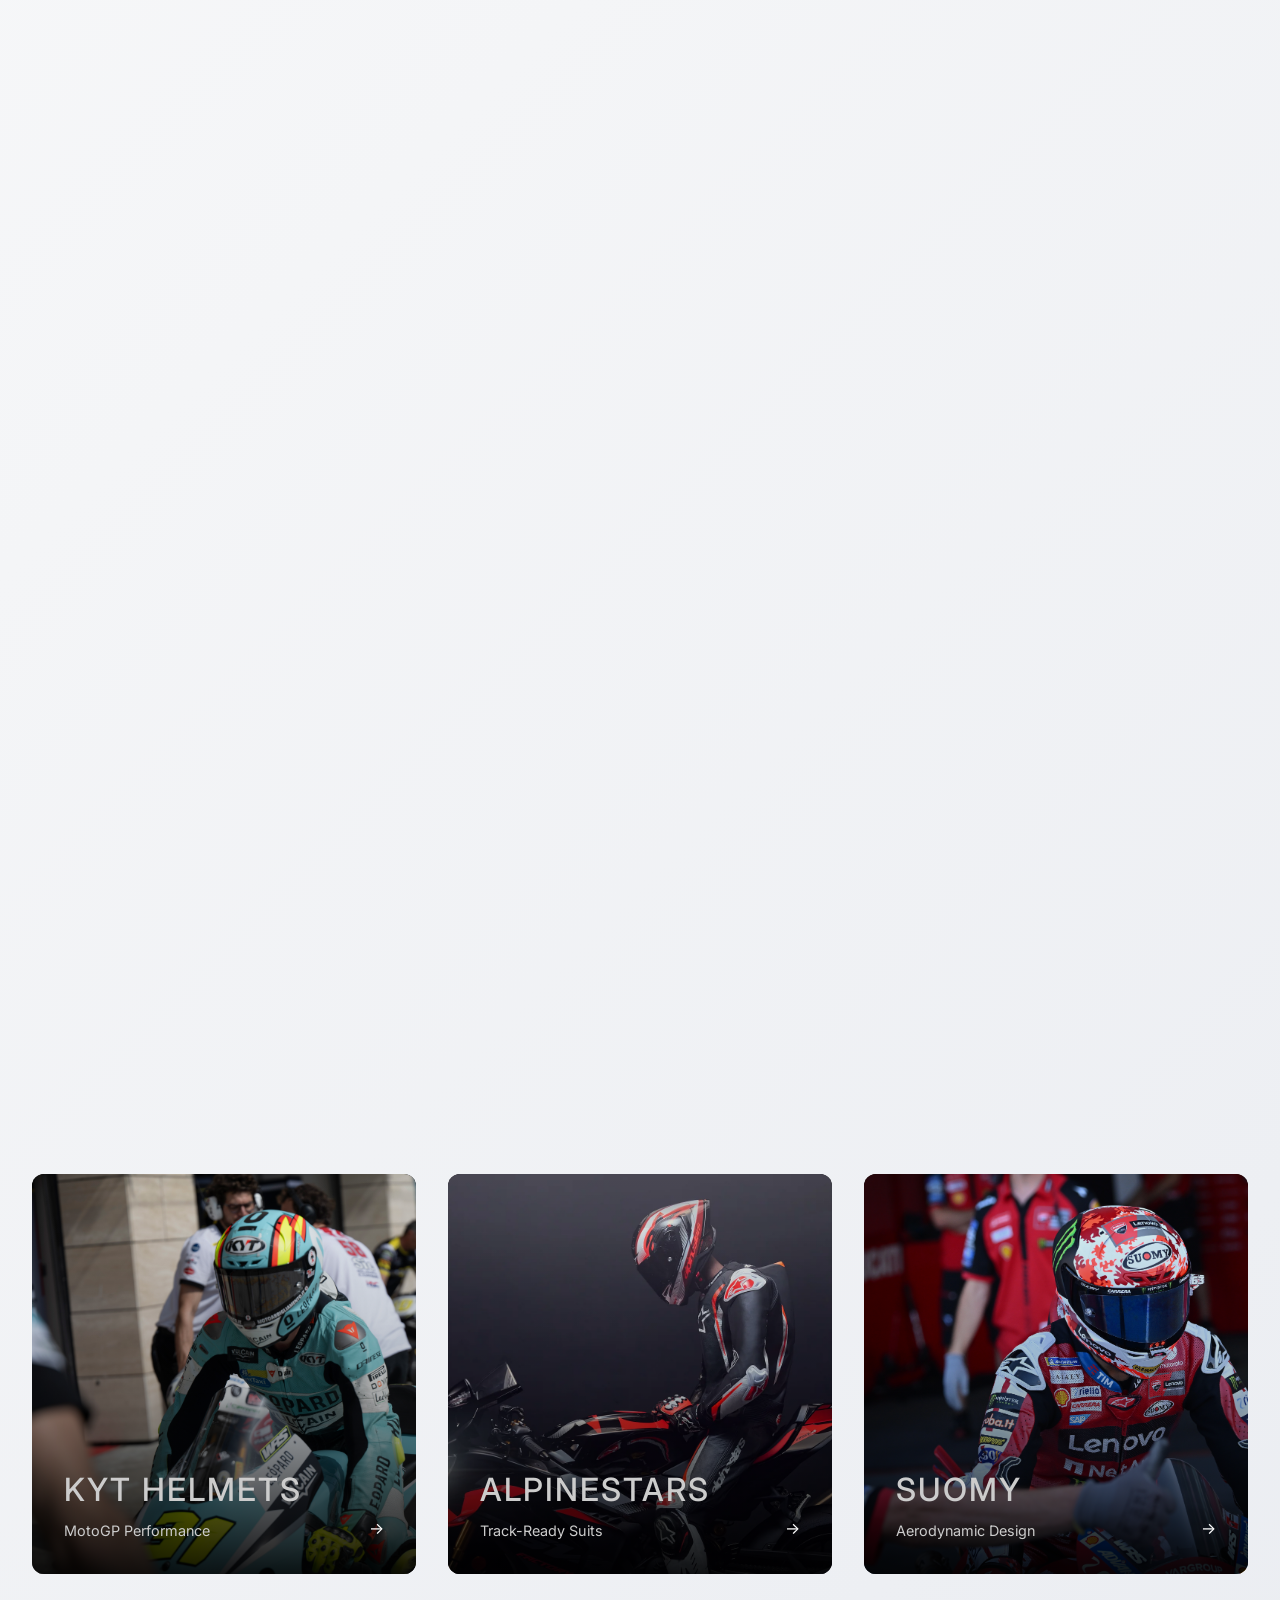
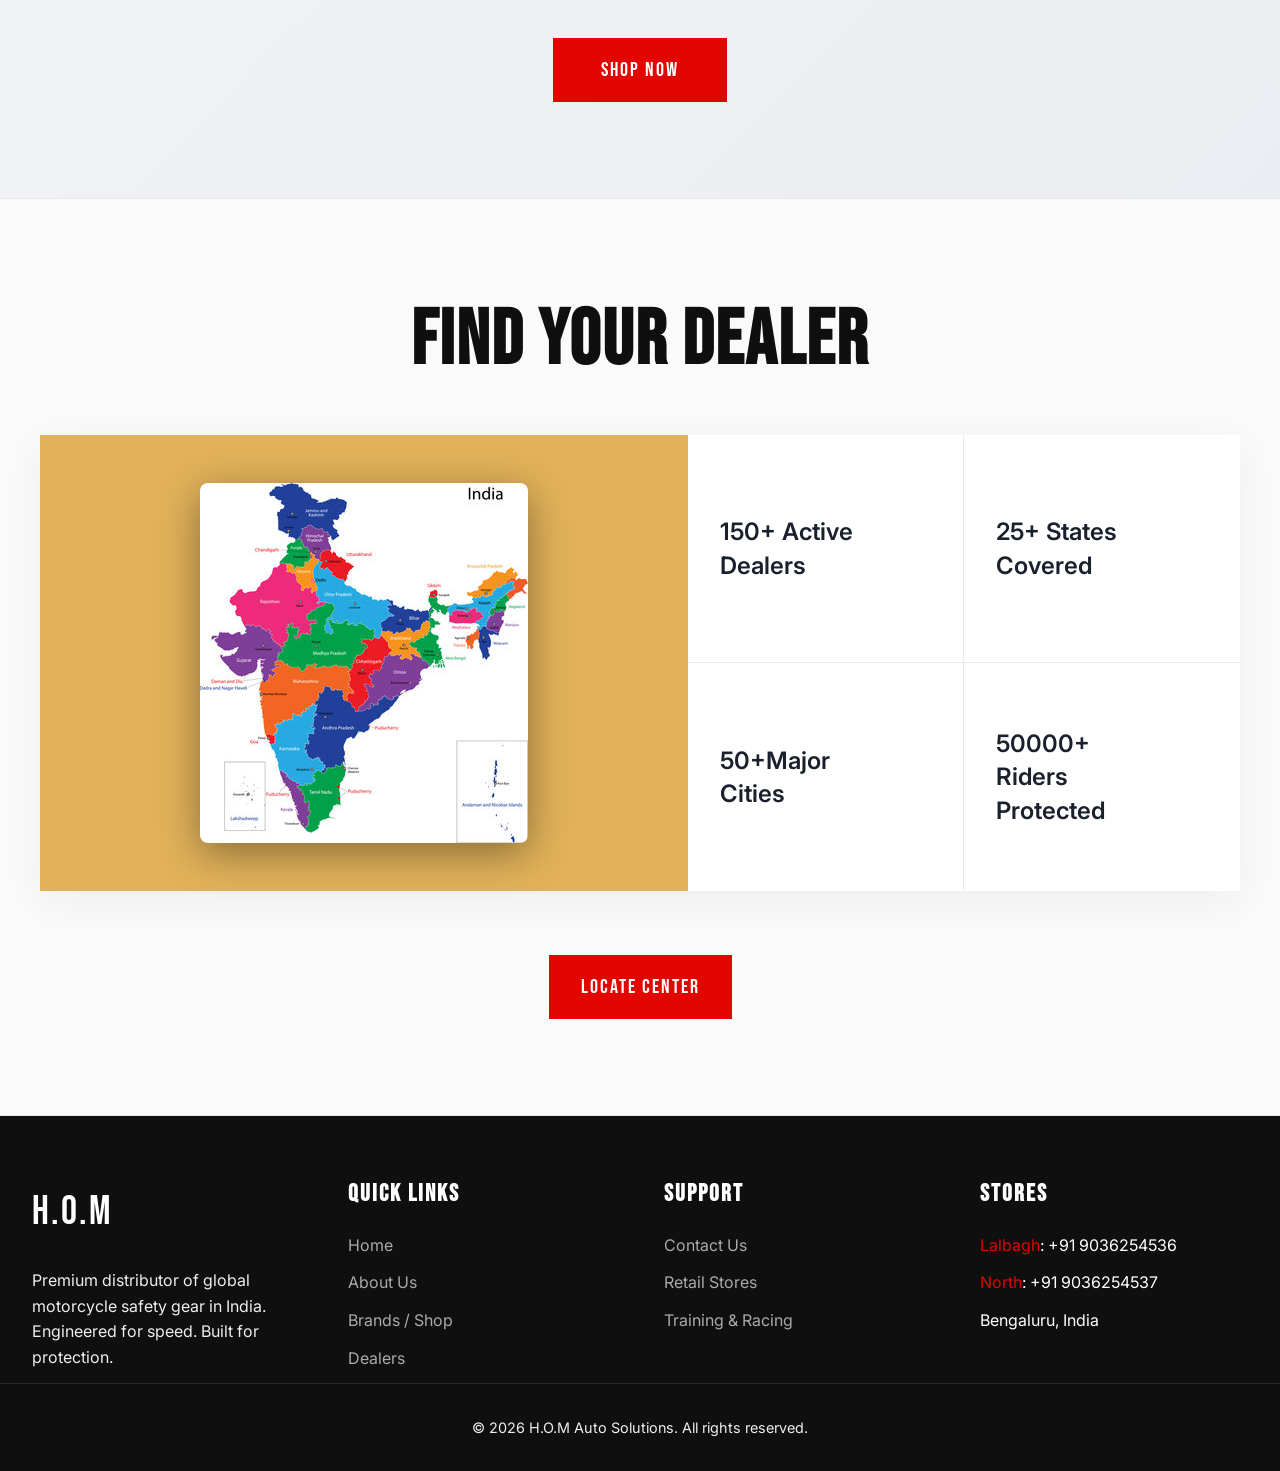
==== commit 3c45c66e: "Dealer Page Added Dealer Page  of KYT And ALPINESTARS" ====
--- a/index.html
+++ b/index.html
@@ -311,7 +311,6 @@
           <p style="color: #aaaaaa; font-size: 1.1rem; line-height: 1.8; margin-bottom: 2.5rem;">Uncompromising track
             performance tailored for the street. Experience our latest drop of MotoGP certified protection gear,
             engineered to push the boundaries of aerodynamics and safety.</p>
-          <a href="brands.html" class="btn btn-outline-white" style="padding: 1rem 3rem;">Build Yours</a>
         </div>
       </div>
     </div>
--- a/styles.css
+++ b/styles.css
@@ -1484,4 +1484,309 @@
     border-right: none;
     border-bottom: 1px solid rgba(0, 0, 0, 0.08);
   }
+}
+
+/* Combined Brand Dealer Page Styles */
+.brand-logo-strip {
+  display: flex;
+  align-items: center;
+  justify-content: center;
+  gap: 2rem;
+  margin-bottom: 1.5rem;
+  flex-wrap: wrap;
+}
+
+.brand-logo {
+  max-height: 64px;
+  width: auto;
+  filter: drop-shadow(0 8px 18px rgba(0, 0, 0, 0.18));
+}
+
+.brand-logo-white {
+  max-height: 52px;
+}
+
+.brand-logo-kyt {
+  max-height: 54px;
+}
+
+.brand-dealer-header {
+  display: flex;
+  align-items: center;
+  justify-content: center;
+  flex-wrap: wrap;
+  gap: 1rem 2rem;
+  text-align: center;
+  margin-bottom: 3rem;
+}
+
+.brand-dealer-header .section-title {
+  width: 100%;
+}
+
+.dealer-list-grid {
+  display: grid;
+  grid-template-columns: repeat(auto-fit, minmax(280px, 1fr));
+  gap: 1.5rem;
+}
+
+.dealer-card {
+  background: #fff;
+  border: 1px solid var(--border-color);
+  border-radius: 16px;
+  padding: 1.5rem;
+  box-shadow: 0 12px 30px rgba(0, 0, 0, 0.04);
+  transition: transform 0.25s ease, box-shadow 0.25s ease;
+}
+
+.dealer-card:hover {
+  transform: translateY(-4px);
+  box-shadow: 0 18px 32px rgba(0, 0, 0, 0.08);
+}
+
+.dealer-badges {
+  display: flex;
+  flex-wrap: wrap;
+  gap: 0.5rem;
+  margin-bottom: 1rem;
+}
+
+.brand-tag {
+  display: inline-flex;
+  align-items: center;
+  border-radius: 999px;
+  padding: 0.35rem 0.7rem;
+  font-size: 0.68rem;
+  font-weight: 700;
+  letter-spacing: 0.08em;
+  text-transform: uppercase;
+}
+
+.brand-tag.alpinestars {
+  background: rgba(17, 17, 17, 0.95);
+  color: #fff;
+}
+
+.brand-tag.kyt {
+  background: rgba(225, 6, 0, 0.1);
+  color: var(--racing-red);
+}
+
+.dealer-card h3 {
+  margin: 0 0 0.25rem;
+  font-size: 1.5rem;
+  letter-spacing: 0.02em;
+  text-transform: none;
+  color: var(--matte-black);
+}
+
+.dealer-city {
+  margin-bottom: 0.75rem;
+  font-size: 0.9rem;
+  font-weight: 700;
+  letter-spacing: 0.1em;
+  text-transform: uppercase;
+  color: var(--racing-red);
+}
+
+.dealer-address {
+  color: var(--grey-text);
+  line-height: 1.7;
+  margin-bottom: 1.25rem;
+}
+
+.dealer-actions {
+  display: flex;
+  align-items: center;
+  justify-content: space-between;
+  gap: 0.75rem;
+  flex-wrap: wrap;
+  padding-top: 1rem;
+  border-top: 1px solid var(--border-color);
+}
+
+.dealer-actions a,
+.plain-link {
+  display: inline-flex;
+  align-items: center;
+  justify-content: center;
+  min-height: 38px;
+  padding: 0.55rem 0.9rem;
+  border-radius: 999px;
+  background: rgba(17, 17, 17, 0.04);
+  color: var(--matte-black);
+  font-size: 0.8rem;
+  font-weight: 600;
+  text-transform: uppercase;
+  letter-spacing: 0.05em;
+}
+
+.dealer-actions a:hover {
+  background: var(--racing-red);
+  color: #fff;
+}
+
+.plain-link {
+  opacity: 0.7;
+}
+
+.brand-filter-bar {
+  display: flex;
+  align-items: center;
+  justify-content: space-between;
+  gap: 1.5rem;
+  flex-wrap: wrap;
+  margin-bottom: 2.5rem;
+}
+
+.brand-tab-list {
+  display: inline-flex;
+  background: #fff;
+  border: 1px solid var(--border-color);
+  border-radius: 999px;
+  padding: 0.35rem;
+  box-shadow: 0 8px 22px rgba(0, 0, 0, 0.04);
+}
+
+.brand-tab {
+  appearance: none;
+  border: none;
+  background: transparent;
+  color: var(--matte-black);
+  font-family: 'Bebas Neue', cursive;
+  font-size: 1.35rem;
+  letter-spacing: 1px;
+  padding: 0.8rem 1.6rem;
+  border-radius: 999px;
+  cursor: pointer;
+  transition: all 0.25s ease;
+}
+
+.brand-tab.active {
+  background: var(--matte-black);
+  color: #fff;
+}
+
+.state-filter-wrap {
+  display: flex;
+  align-items: center;
+  gap: 0.8rem;
+  flex-wrap: wrap;
+  background: #fff;
+  padding: 0.8rem 1rem;
+  border: 1px solid var(--border-color);
+  border-radius: 12px;
+}
+
+.state-filter-wrap label {
+  font-size: 0.8rem;
+  font-weight: 700;
+  letter-spacing: 0.08em;
+  text-transform: uppercase;
+  color: var(--grey-text);
+}
+
+.state-filter-wrap select {
+  min-width: 190px;
+  padding: 0.75rem 1rem;
+  border: 1px solid var(--border-color);
+  border-radius: 8px;
+  background: #fafafa;
+  color: var(--matte-black);
+  font-size: 1rem;
+}
+
+.brand-panel {
+  display: none;
+}
+
+.brand-panel.active {
+  display: block;
+}
+
+.coming-soon-box {
+  background: linear-gradient(135deg, rgba(17,17,17,0.97), rgba(36,36,36,0.95));
+  color: #fff;
+  border-radius: 20px;
+  padding: 3rem 2rem;
+  text-align: center;
+  box-shadow: 0 20px 40px rgba(0, 0, 0, 0.08);
+}
+
+.coming-soon-icon {
+  font-size: 3rem;
+  margin-bottom: 1rem;
+}
+
+.coming-soon-box h3 {
+  color: #fff;
+  margin-bottom: 1rem;
+  font-size: clamp(2rem, 4vw, 3rem);
+}
+
+.coming-soon-box p {
+  max-width: 700px;
+  margin: 0 auto 2rem;
+  color: rgba(255,255,255,0.8);
+  line-height: 1.8;
+}
+
+.coming-soon-states {
+  display: flex;
+  flex-wrap: wrap;
+  justify-content: center;
+  gap: 0.75rem;
+}
+
+.coming-soon-states span {
+  display: inline-flex;
+  align-items: center;
+  justify-content: center;
+  background: rgba(255, 255, 255, 0.08);
+  border: 1px solid rgba(255, 255, 255, 0.12);
+  border-radius: 999px;
+  padding: 0.5rem 0.9rem;
+  font-size: 0.8rem;
+  letter-spacing: 0.08em;
+  text-transform: uppercase;
+}
+
+.hidden-dealer {
+  display: none !important;
+}
+
+.no-dealers-message {
+  margin-top: 1.5rem;
+  padding: 1.25rem 1.5rem;
+  border-radius: 12px;
+  background: rgba(225, 6, 0, 0.05);
+  border: 1px solid rgba(225, 6, 0, 0.12);
+  color: var(--matte-black);
+  font-weight: 600;
+  text-align: center;
+}
+
+@media (max-width: 768px) {
+  .brand-filter-bar {
+    align-items: flex-start;
+  }
+
+  .brand-tab-list {
+    width: 100%;
+    justify-content: center;
+  }
+
+  .brand-tab {
+    flex: 1;
+  }
+
+  .state-filter-wrap {
+    width: 100%;
+    justify-content: space-between;
+  }
+
+  .state-filter-wrap select {
+    flex: 1;
+    min-width: 0;
+  }
 }
